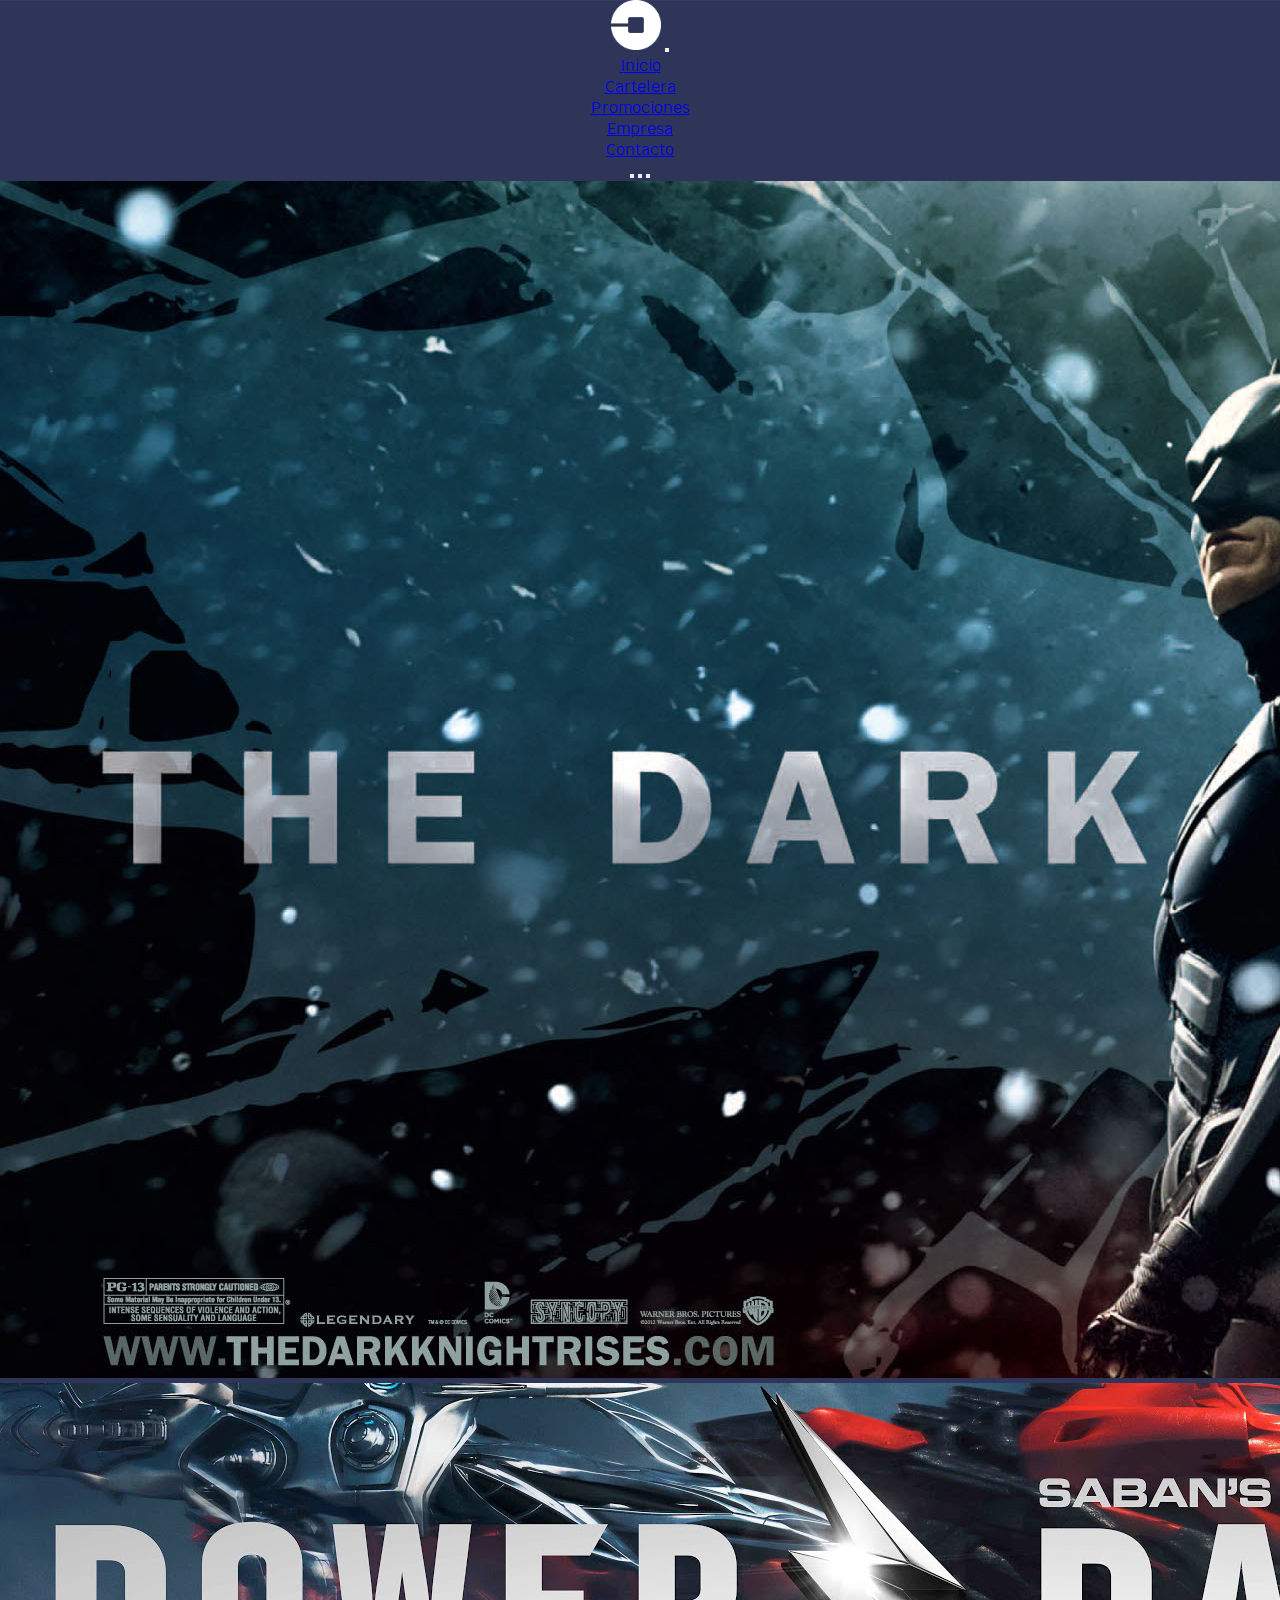
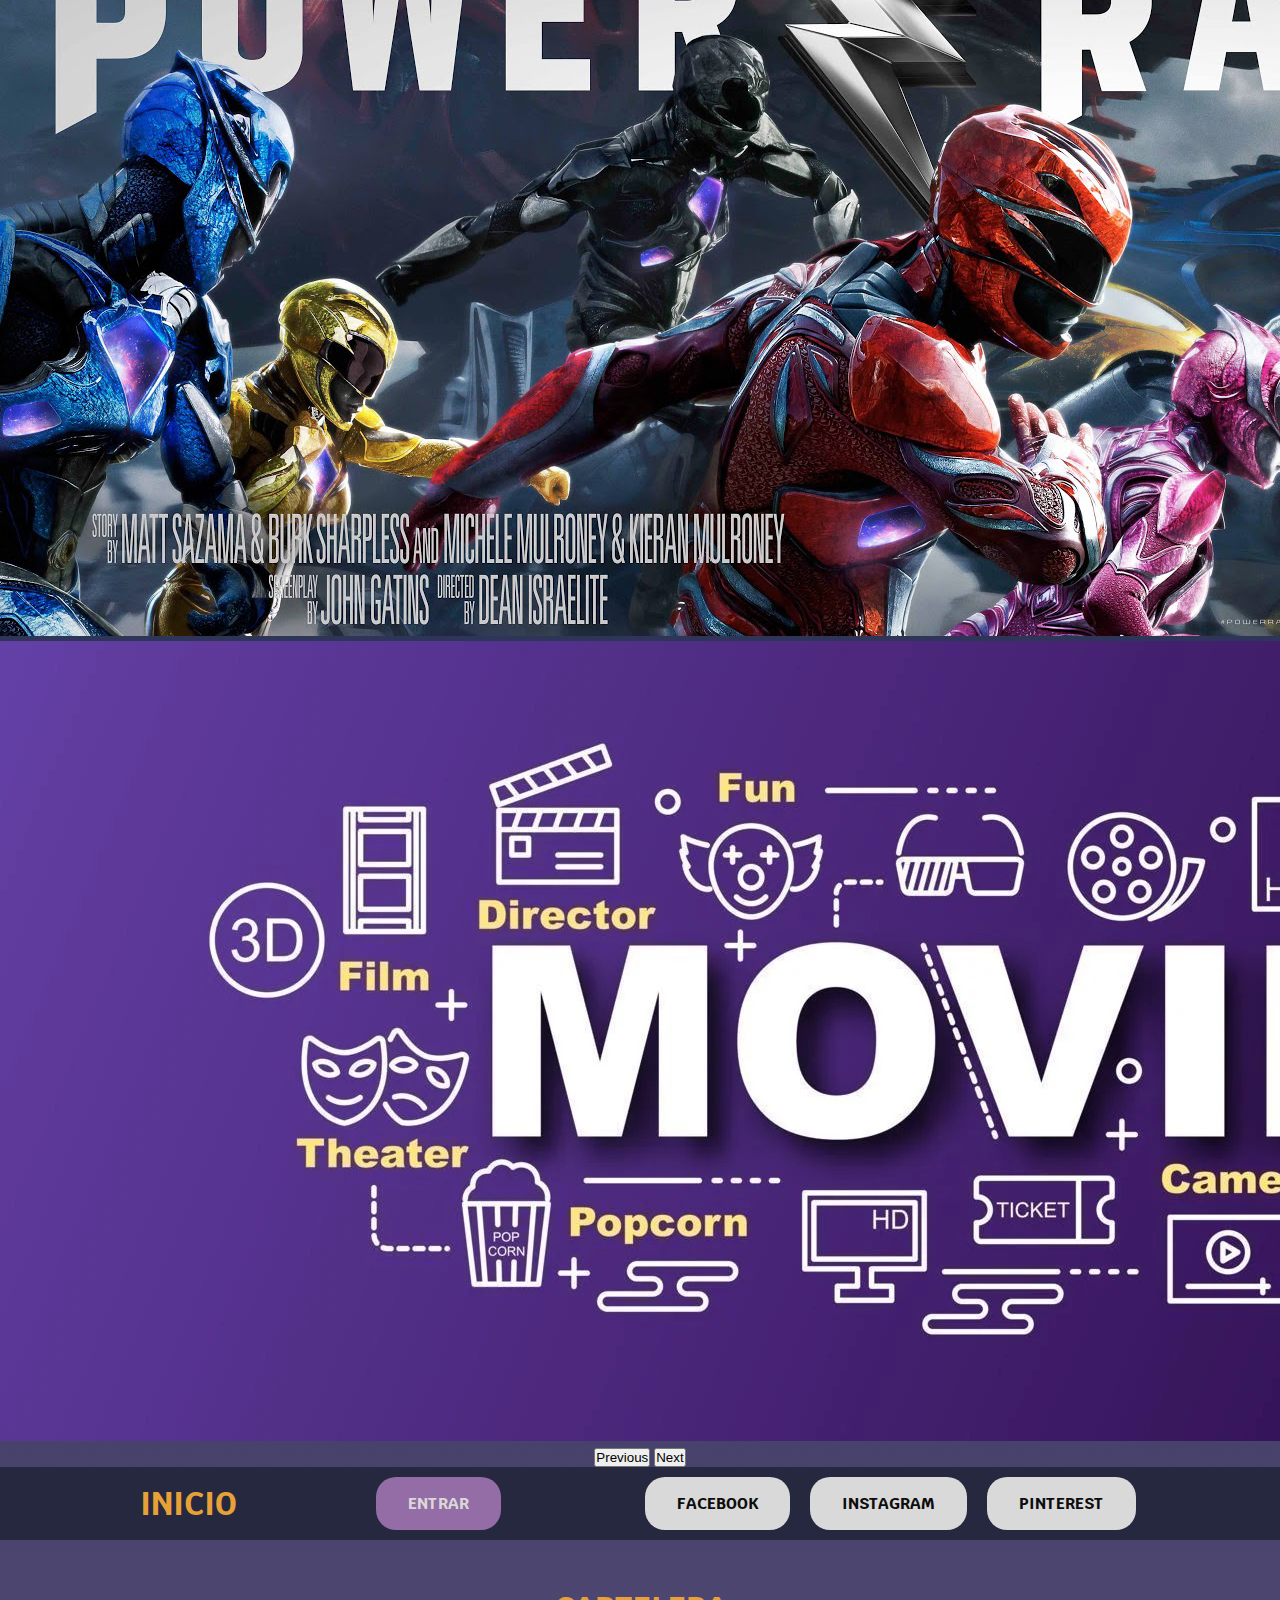
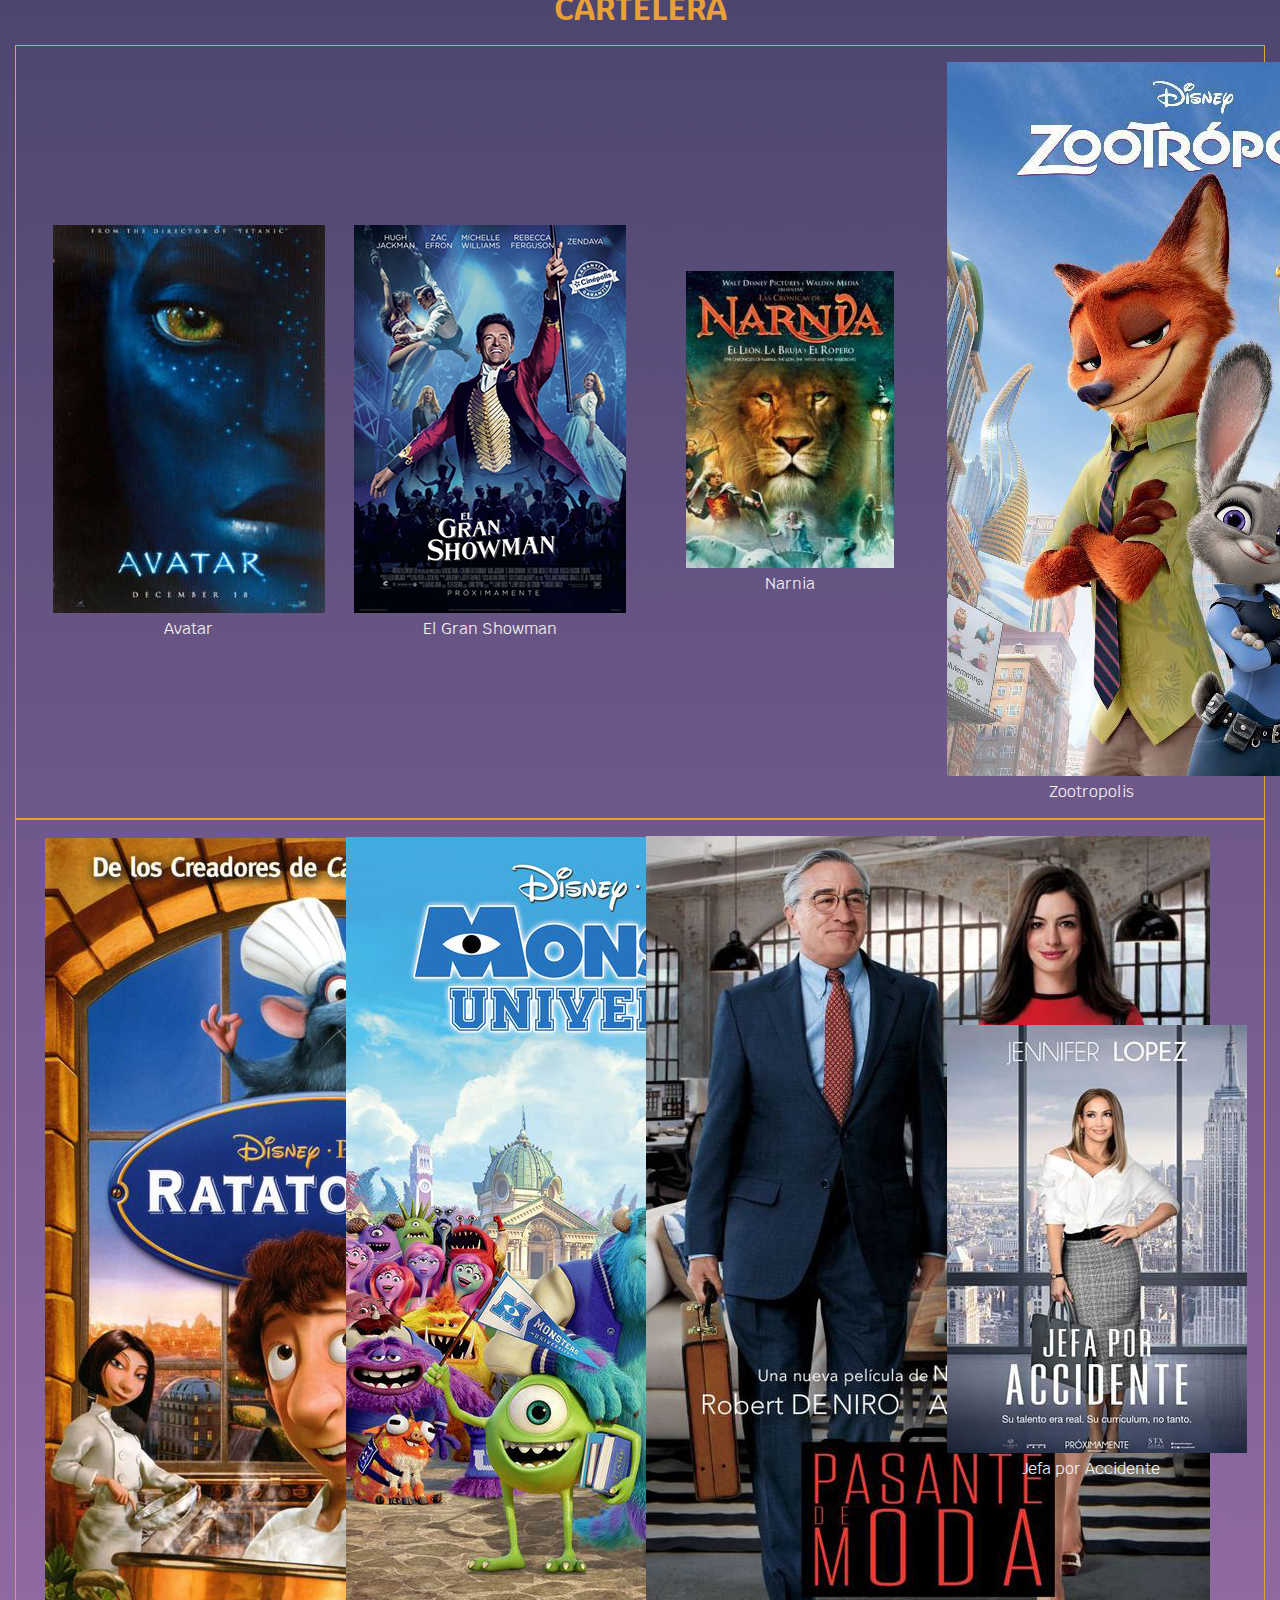
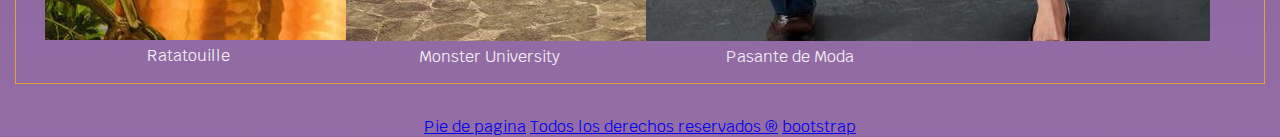
==== cartelera.html @ 307884c7 "Add files via upload" ====
<!DOCTYPE html>
<html lang="en">
  <head>
    <meta charset="UTF-8" />
    <meta http-equiv="X-UA-Compatible" content="IE=edge" />
    <meta name="viewport" content="width=device-width, initial-scale=1.0" />
    <title>Cinema Online - Cartelera</title>
    <meta name="keywords" content="Cinema, Cine, Online, Peliculas, Cartelera">
    <link rel="preconnect" href="https://fonts.gstatic.com" />
    <link
      href="https://fonts.googleapis.com/css2?family=Krub:wght@400;700&display=swap"
      rel="stylesheet"
    />
    <link href="https://cdn.jsdelivr.net/npm/bootstrap@5.0.0/dist/css/bootstrap.min.css" rel="stylesheet" integrity="sha384-wEmeIV1mKuiNpC+IOBjI7aAzPcEZeedi5yW5f2yOq55WWLwNGmvvx4Um1vskeMj0" crossorigin="anonymous">
    <link rel="preload" href="./css/style.css" as="style" />
    <link rel="stylesheet" href="./css/style.css" />
  </head>

  <body>
    <!--Header-->
    <header>
      <!--topBar-->
      <nav class="navbar navbar-expand-lg navbar-dark bg-dark">
        <div class="container">
          <a class="navbar-brand" href="#"><img src="./assets/img/uber.png" alt="Logo" class="logoB"/></a>
          <button class="navbar-toggler" type="button" data-bs-toggle="collapse" data-bs-target="#navbarNavDropdown" aria-controls="navbarNavDropdown" aria-expanded="false" aria-label="Toggle navigation">
            <span class="navbar-toggler-icon"></span>
          </button>
          <div class="collapse navbar-collapse" id="navbarNavDropdown">
            <ul class="navbar-nav">
              <li class="nav-item">
                <a class="nav-link" href="index.html">Inicio</a>
              </li>
              <li class="nav-item">
                <a class="nav-link active" aria-current="page" href="cartelera.html">Cartelera</a>
              </li>
              <li class="nav-item">
                <a class="nav-link" href="promociones.html">Promociones</a>
              </li>
              <li class="nav-item">
                <a class="nav-link" href="empresa.html">Empresa</a>
              </li>
              <li class="nav-item">
                <a class="nav-link" href="contacto.html">Contacto</a>
              </li>
            </ul>
          </div>
        </div>
      </nav>
      
      <!--Hero-->

      <div id="carouselExampleIndicators" class="carousel slide" data-bs-ride="carousel">
        <div class="carousel-indicators">
          <button type="button" data-bs-target="#carouselExampleIndicators" data-bs-slide-to="0" class="active" aria-current="true" aria-label="Slide 1"></button>
          <button type="button" data-bs-target="#carouselExampleIndicators" data-bs-slide-to="1" aria-label="Slide 2"></button>
          <button type="button" data-bs-target="#carouselExampleIndicators" data-bs-slide-to="2" aria-label="Slide 3"></button>
        </div>
        <div class="carousel-inner">
          <div class="carousel-item active">
            <img src="/assets/img/afiches/6827.jpg" class="d-block w-100" alt="...">
          </div>
          <div class="carousel-item">
            <img src="/assets/img/afiches/Power_Rangers_2017_Official_Banner_JPosters.jpg" class="d-block w-100" alt="...">
          </div>
          <div class="carousel-item">
            <img src="/assets/img/afiches/movie-trendy-banner-vector.webp" class="d-block w-100" alt="...">
          </div>
        </div>
        <button class="carousel-control-prev" type="button" data-bs-target="#carouselExampleIndicators" data-bs-slide="prev">
          <span class="carousel-control-prev-icon" aria-hidden="true"></span>
          <span class="visually-hidden">Previous</span>
        </button>
        <button class="carousel-control-next" type="button" data-bs-target="#carouselExampleIndicators" data-bs-slide="next">
          <span class="carousel-control-next-icon" aria-hidden="true"></span>
          <span class="visually-hidden">Next</span>
        </button>
      </div>

      <div class="contenedor hero">
        <h1 class="title">Inicio</h1>
        <div class="entrar">
          <a class="boton" href="">Entrar</a>
        </div>
        <div class="redes">
          <a class="boton" href="">Facebook</a>
          <a class="boton" href="">Instagram</a>
          <a class="boton" href="">Pinterest</a>
        </div>
      </div>
    </header>

    <!--Cuerpo-->

    <!--listaDeProductos-->
    <section class="conter">
      <h2 class="title">Cartelera</h2>
      <div class="productos productos--lista">
        <div class="card" style="width: 18rem;">
          <img src="/assets/img/afiches/avatar.jpg" class="card-img-top" alt="...">
          <div class="card-body bg-dark">
            <p class="card-text">Avatar</p>
          </div>
        </div>
        <div class="card" style="width: 18rem;">
          <img src="/assets/img/afiches/elGranShowman.jpg" class="card-img-top" alt="...">
          <div class="card-body bg-dark">
            <p class="card-text">El Gran Showman</p>
          </div>
        </div>
        <div class="card" style="width: 18rem;">
          <img src="/assets/img/afiches/narnia.jpg" class="card-img-top" alt="...">
          <div class="card-body bg-dark">
            <p class="card-text">Narnia</p>
          </div>
        </div>
        <div class="card" style="width: 18rem;">
          <img src="/assets/img/afiches/zootroolis.jpg" class="card-img-top" alt="...">
          <div class="card-body bg-dark">
            <p class="card-text">Zootropolis</p>
          </div>
        </div>
      </div>
      <div class="productos productos--lista">
        <div class="card" style="width: 18rem;">
          <img src="/assets/img/afiches/ratatouille.jpg" class="card-img-top" alt="...">
          <div class="card-body bg-dark">
            <p class="card-text">Ratatouille</p>
          </div>
        </div>
        <div class="card" style="width: 18rem;">
          <img src="/assets/img/afiches/monster.jpg" class="card-img-top" alt="...">
          <div class="card-body bg-dark">
            <p class="card-text">Monster University</p>
          </div>
        </div>
        <div class="card" style="width: 18rem;">
          <img src="/assets/img/afiches/pasante.jpg" class="card-img-top" alt="...">
          <div class="card-body bg-dark">
            <p class="card-text">Pasante de Moda</p>
          </div>
        </div>
        <div class="card" style="width: 18rem;">
          <img src="/assets/img/afiches/jefa.jpg" class="card-img-top" alt="...">
          <div class="card-body bg-dark">
            <p class="card-text">Jefa por Accidente</p>
          </div>
        </div>
      </div>
    </section>

    <!--Pie de pagina-->
    <footer>
      <nav class="navbar navbar-expand-lg navbar-dark bg-dark">
        <div class="container-md">
          <a class="navbar-brand" href="#">Pie de pagina</a>
          <a class="navbar-brand" href="#">Todos los derechos reservados ®</a>
          <a class="navbar-brand" href="#">bootstrap</a>
        </div>
      </nav>
    </footer>

    

    <!--shilf + alt + f-->
    <script src="https://cdn.jsdelivr.net/npm/bootstrap@5.0.0/dist/js/bootstrap.bundle.min.js" integrity="sha384-p34f1UUtsS3wqzfto5wAAmdvj+osOnFyQFpp4Ua3gs/ZVWx6oOypYoCJhGGScy+8" crossorigin="anonymous"></script>
  </body>
</html>
---- css/style.css ----
*{padding:0;margin:0}body{background-image:-webkit-gradient(linear, left bottom, left top, from(#956DA6), color-stop(50%, #2E3559));background-image:linear-gradient(to top, #956DA6 0%, #2E3559 50%);font-family:"Krub", sans-serif;font-style:inherit;text-align:center}.empresa{background:#fff}.formulario{background:#fff;height:100vh;padding-top:4rem}.boton{display:-webkit-box;display:-ms-flexbox;display:flex;-webkit-box-orient:vertical;-webkit-box-direction:normal;-ms-flex-direction:column;flex-direction:column;color:#F2F2F2;text-decoration:none;text-transform:uppercase;font-size:1rem;font-weight:700;background-color:#3D9DF2;padding:1rem 2rem}.entrar a{background-color:#956DA6;color:#D9D9D9}.entrar a:hover{background-color:#a2acdf;color:#0D0D0D}.redes a{background-color:#D9D9D9;color:#0D0D0D}.redes a:hover{background-color:#956DA6;color:#D9D9D9}.title{color:#e7a137;padding:1rem;font-size:32px;font-weight:700;text-transform:uppercase}.parrafo{color:#0D0D0D}.logoB{width:50px}#hero{width:100vw}.hero{background-color:#262840}.conter{display:-webkit-box;display:-ms-flexbox;display:flex;-webkit-box-orient:vertical;-webkit-box-direction:normal;-ms-flex-direction:column;flex-direction:column;-webkit-box-align:center;-ms-flex-align:center;align-items:center;-webkit-box-pack:center;-ms-flex-pack:center;justify-content:center;padding:2rem}.video{width:100vw;height:30vh}.productos{display:-webkit-box;display:-ms-flexbox;display:flex;-webkit-box-orient:vertical;-webkit-box-direction:normal;-ms-flex-direction:column;flex-direction:column;-webkit-box-align:center;-ms-flex-align:center;align-items:center;-webkit-box-pack:space-evenly;-ms-flex-pack:space-evenly;justify-content:space-evenly;width:100%;border:1px solid #e7a137;padding:1rem}.productos--lista{color:#F2F2F2;list-style:none}.producto{display:block;padding:2rem;margin:.5rem;border:1px;border-color:black;border:1px solid #e7a137;background-color:#2E3559}.terminos{padding:3rem 0}@media (min-width: 480px){.video{width:80vw;height:50vh}.productos{display:-webkit-box;display:-ms-flexbox;display:flex;-webkit-box-orient:horizontal;-webkit-box-direction:normal;-ms-flex-direction:row;flex-direction:row}.redes{display:-webkit-box;display:-ms-flexbox;display:flex;-webkit-box-pack:center;-ms-flex-pack:center;justify-content:center;-webkit-box-align:center;-ms-flex-align:center;align-items:center;margin:10px}.redes a{margin:0 10px}}@media (min-width: 1200px){.boton{border-radius:20px}.redes a{margin:0 10px}.hero{display:-webkit-box;display:-ms-flexbox;display:flex;-webkit-box-pack:space-evenly;-ms-flex-pack:space-evenly;justify-content:space-evenly;-webkit-box-align:center;-ms-flex-align:center;align-items:center}.redes{display:-webkit-box;display:-ms-flexbox;display:flex;-webkit-box-pack:center;-ms-flex-pack:center;justify-content:center;-webkit-box-align:center;-ms-flex-align:center;align-items:center}.video{width:50vw;height:50vh}.productos{display:-webkit-box;display:-ms-flexbox;display:flex;-webkit-box-orient:horizontal;-webkit-box-direction:normal;-ms-flex-direction:row;flex-direction:row;-webkit-box-align:center;-ms-flex-align:center;align-items:center;-webkit-box-pack:space-evenly;-ms-flex-pack:space-evenly;justify-content:space-evenly;width:100%;border:1px solid #e7a137;padding:1rem}.producto{display:block;padding:2rem;border:1px;border-color:black;border:1px solid #e7a137;background-color:#2E3559}}
/*# sourceMappingURL=style.css.map */
---- css/style.css ----
*{padding:0;margin:0}body{background-image:-webkit-gradient(linear, left bottom, left top, from(#956DA6), color-stop(50%, #2E3559));background-image:linear-gradient(to top, #956DA6 0%, #2E3559 50%);font-family:"Krub", sans-serif;font-style:inherit;text-align:center}.empresa{background:#fff}.formulario{background:#fff;height:100vh;padding-top:4rem}.boton{display:-webkit-box;display:-ms-flexbox;display:flex;-webkit-box-orient:vertical;-webkit-box-direction:normal;-ms-flex-direction:column;flex-direction:column;color:#F2F2F2;text-decoration:none;text-transform:uppercase;font-size:1rem;font-weight:700;background-color:#3D9DF2;padding:1rem 2rem}.entrar a{background-color:#956DA6;color:#D9D9D9}.entrar a:hover{background-color:#a2acdf;color:#0D0D0D}.redes a{background-color:#D9D9D9;color:#0D0D0D}.redes a:hover{background-color:#956DA6;color:#D9D9D9}.title{color:#e7a137;padding:1rem;font-size:32px;font-weight:700;text-transform:uppercase}.parrafo{color:#0D0D0D}.logoB{width:50px}#hero{width:100vw}.hero{background-color:#262840}.conter{display:-webkit-box;display:-ms-flexbox;display:flex;-webkit-box-orient:vertical;-webkit-box-direction:normal;-ms-flex-direction:column;flex-direction:column;-webkit-box-align:center;-ms-flex-align:center;align-items:center;-webkit-box-pack:center;-ms-flex-pack:center;justify-content:center;padding:2rem}.video{width:100vw;height:30vh}.productos{display:-webkit-box;display:-ms-flexbox;display:flex;-webkit-box-orient:vertical;-webkit-box-direction:normal;-ms-flex-direction:column;flex-direction:column;-webkit-box-align:center;-ms-flex-align:center;align-items:center;-webkit-box-pack:space-evenly;-ms-flex-pack:space-evenly;justify-content:space-evenly;width:100%;border:1px solid #e7a137;padding:1rem}.productos--lista{color:#F2F2F2;list-style:none}.producto{display:block;padding:2rem;margin:.5rem;border:1px;border-color:black;border:1px solid #e7a137;background-color:#2E3559}.terminos{padding:3rem 0}@media (min-width: 480px){.video{width:80vw;height:50vh}.productos{display:-webkit-box;display:-ms-flexbox;display:flex;-webkit-box-orient:horizontal;-webkit-box-direction:normal;-ms-flex-direction:row;flex-direction:row}.redes{display:-webkit-box;display:-ms-flexbox;display:flex;-webkit-box-pack:center;-ms-flex-pack:center;justify-content:center;-webkit-box-align:center;-ms-flex-align:center;align-items:center;margin:10px}.redes a{margin:0 10px}}@media (min-width: 1200px){.boton{border-radius:20px}.redes a{margin:0 10px}.hero{display:-webkit-box;display:-ms-flexbox;display:flex;-webkit-box-pack:space-evenly;-ms-flex-pack:space-evenly;justify-content:space-evenly;-webkit-box-align:center;-ms-flex-align:center;align-items:center}.redes{display:-webkit-box;display:-ms-flexbox;display:flex;-webkit-box-pack:center;-ms-flex-pack:center;justify-content:center;-webkit-box-align:center;-ms-flex-align:center;align-items:center}.video{width:50vw;height:50vh}.productos{display:-webkit-box;display:-ms-flexbox;display:flex;-webkit-box-orient:horizontal;-webkit-box-direction:normal;-ms-flex-direction:row;flex-direction:row;-webkit-box-align:center;-ms-flex-align:center;align-items:center;-webkit-box-pack:space-evenly;-ms-flex-pack:space-evenly;justify-content:space-evenly;width:100%;border:1px solid #e7a137;padding:1rem}.producto{display:block;padding:2rem;border:1px;border-color:black;border:1px solid #e7a137;background-color:#2E3559}}
/*# sourceMappingURL=style.css.map */
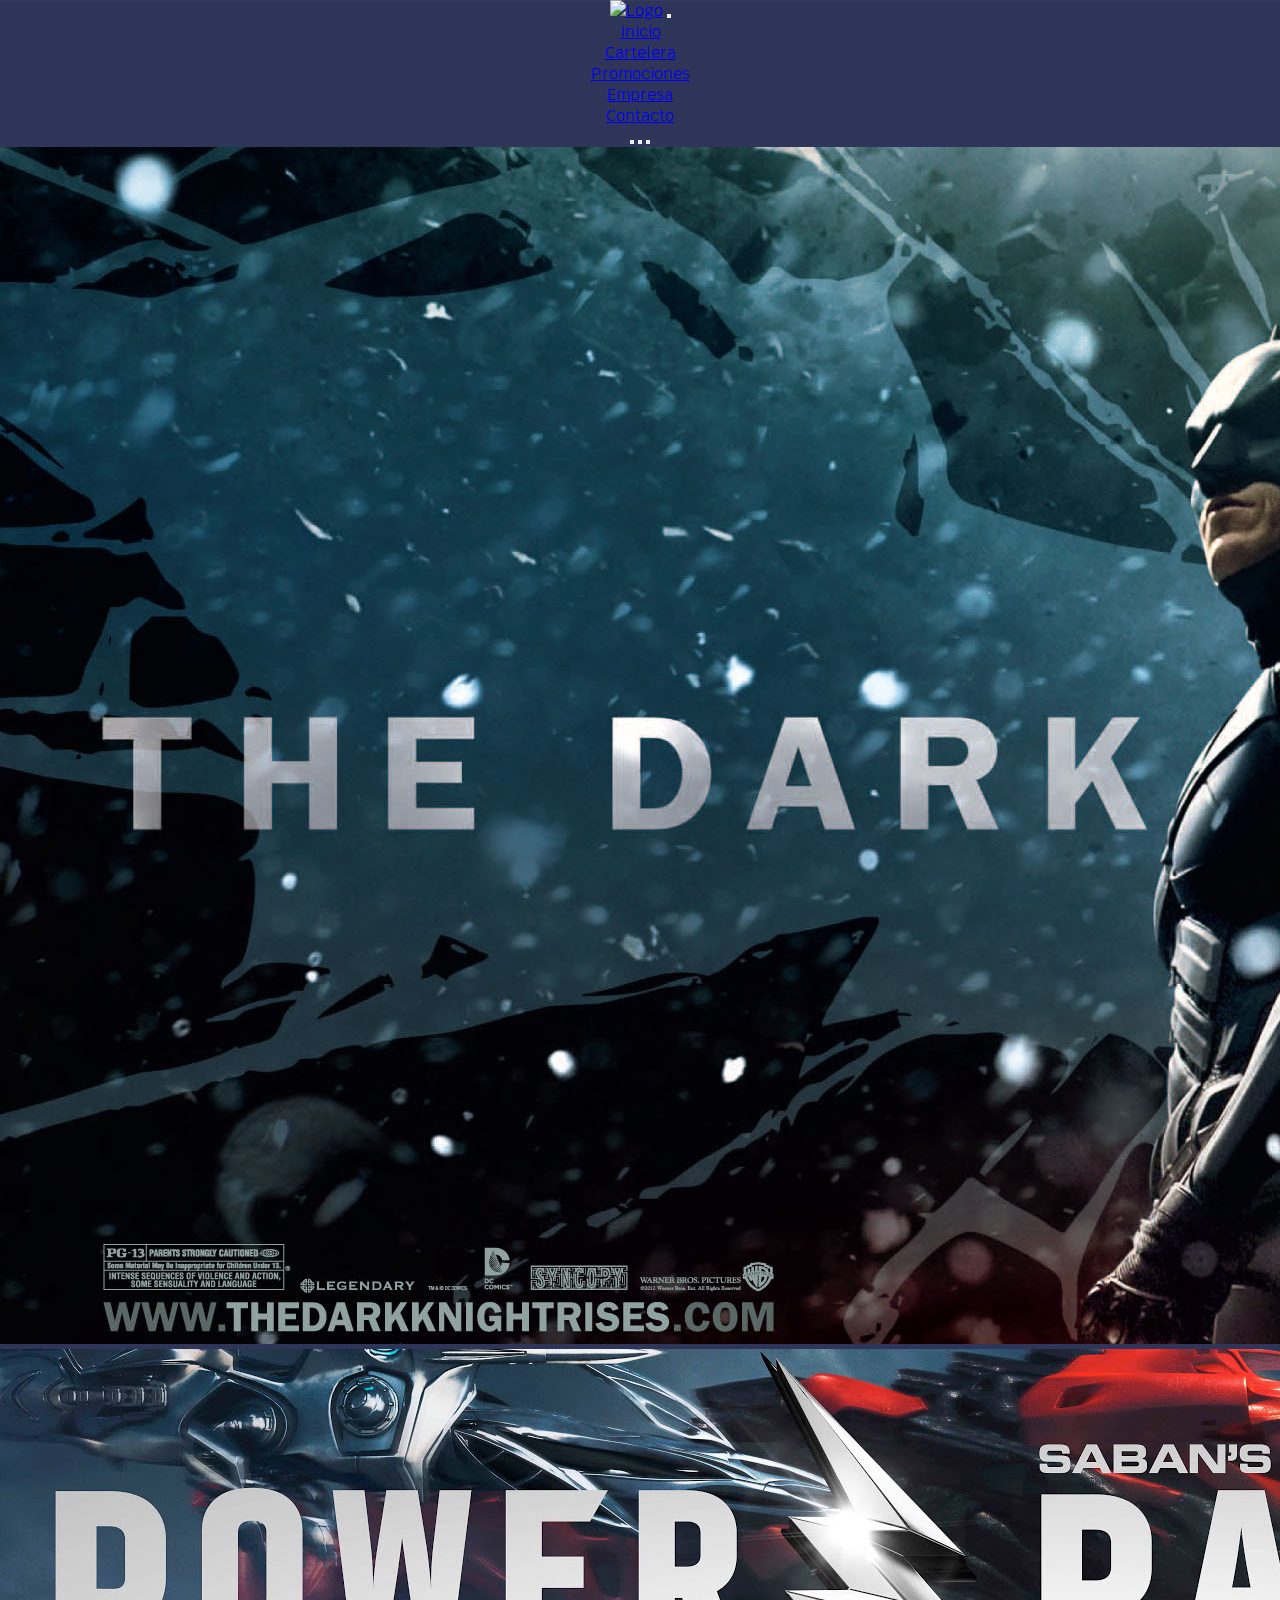
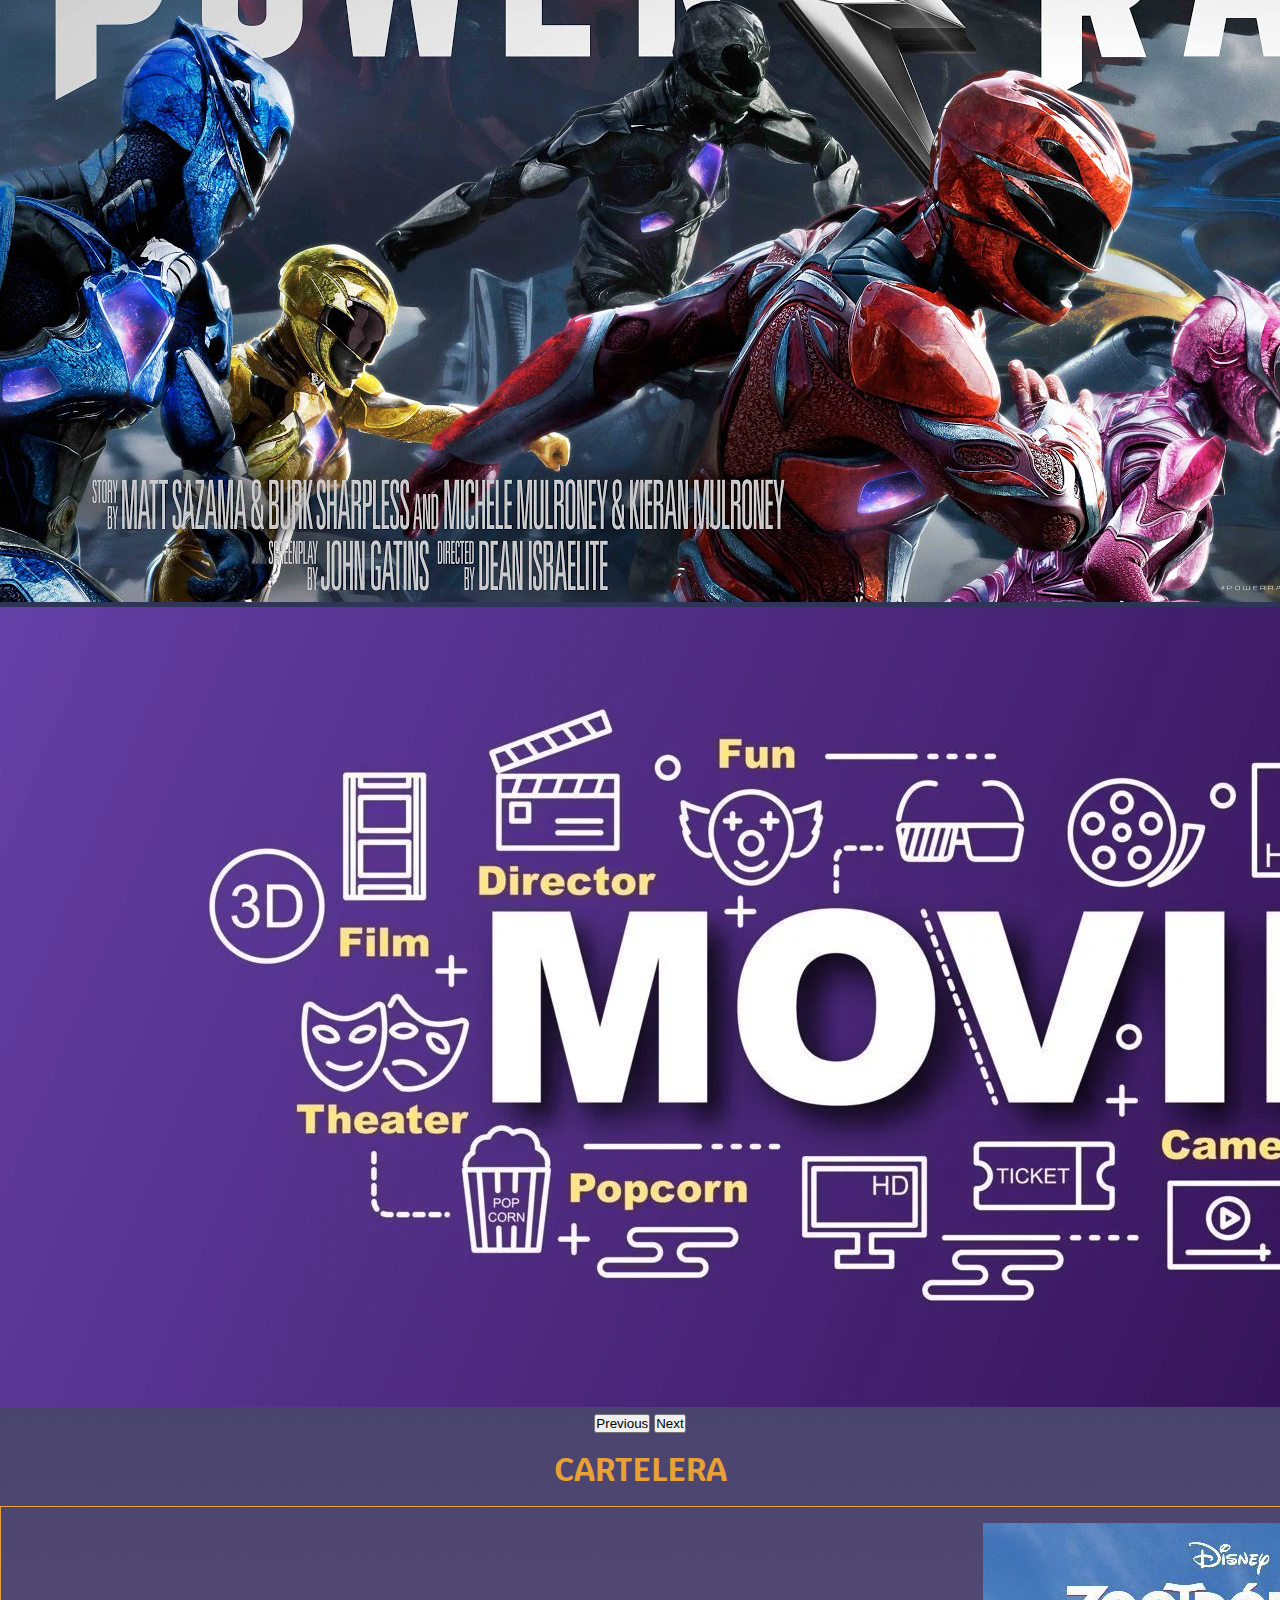
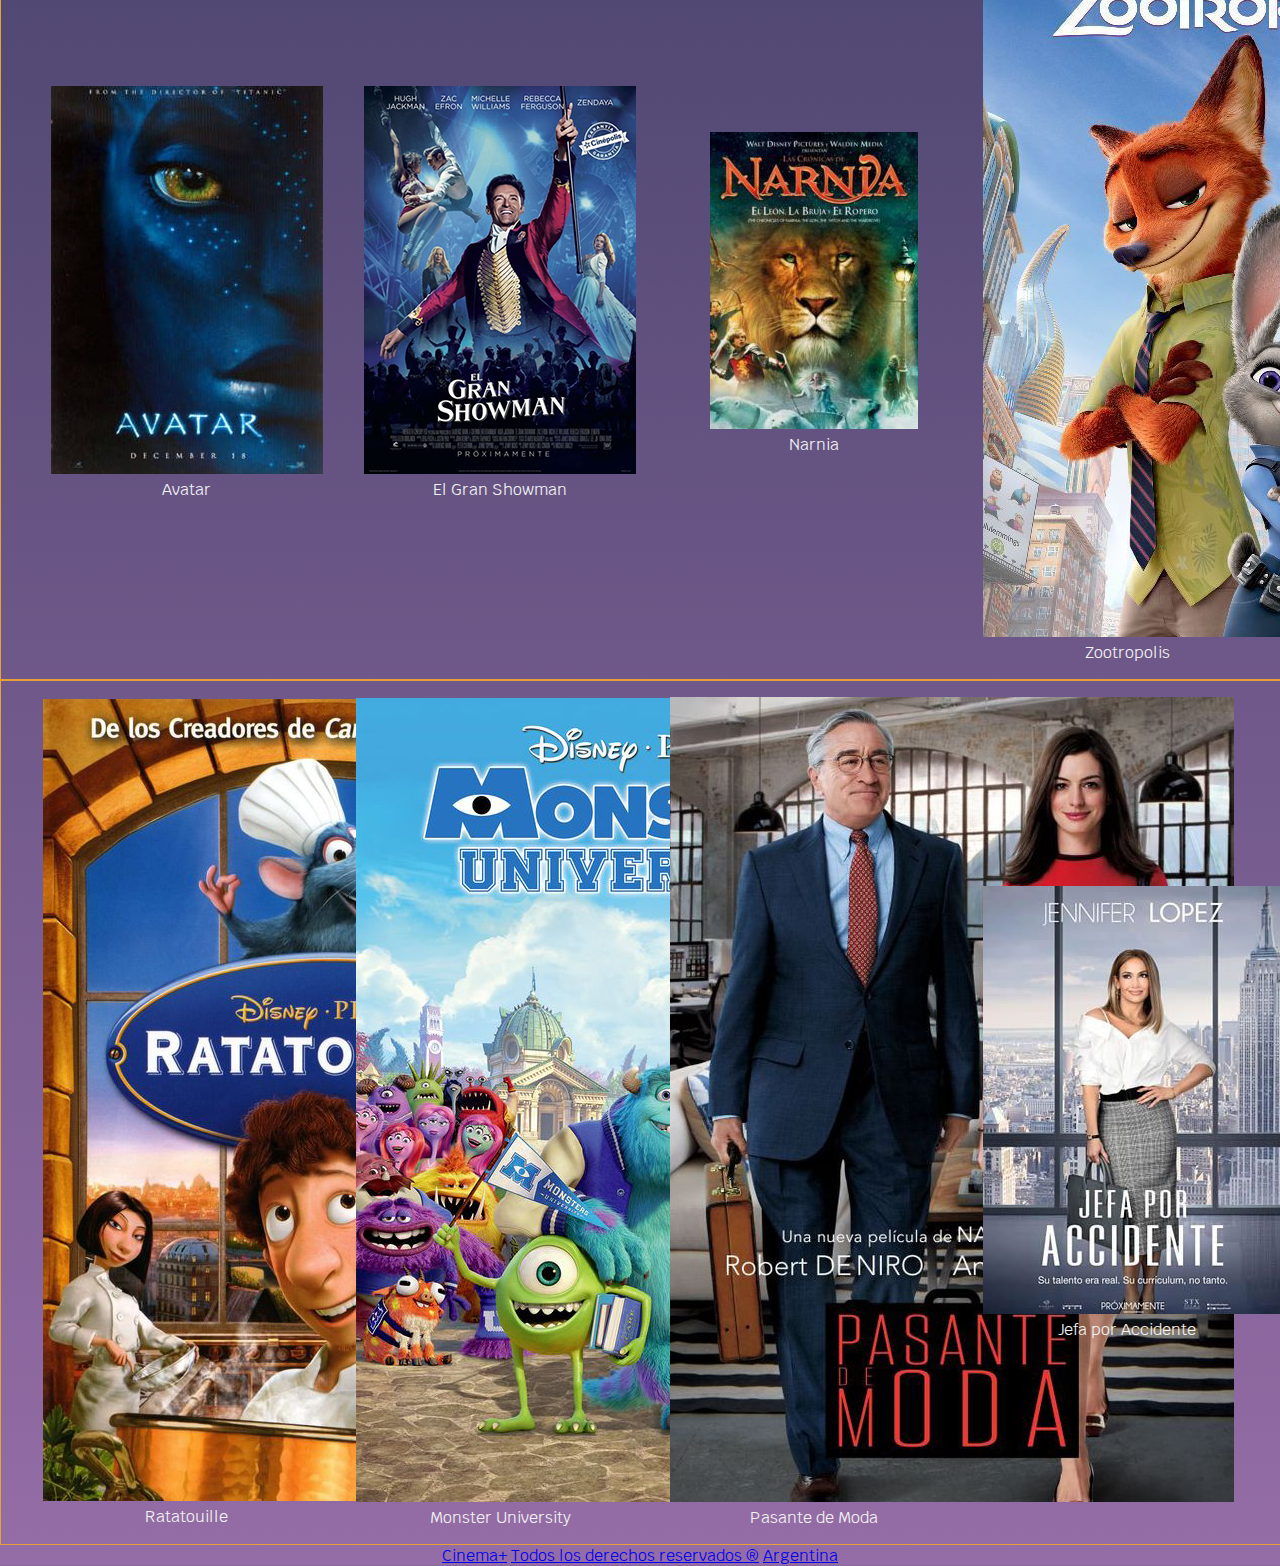
==== commit 00cb8b2f: "Entrega Final" ====
--- a/cartelera.html
+++ b/cartelera.html
@@ -22,7 +22,8 @@
       <!--topBar-->
       <nav class="navbar navbar-expand-lg navbar-dark bg-dark">
         <div class="container">
-          <a class="navbar-brand" href="#"><img src="./assets/img/uber.png" alt="Logo" class="logoB"/></a>
+          <a class="navbar-brand" href="index.html"><img src="assets/img/Cinema+_logo.png" alt="Logo" class="logoB"
+            /></a>
           <button class="navbar-toggler" type="button" data-bs-toggle="collapse" data-bs-target="#navbarNavDropdown" aria-controls="navbarNavDropdown" aria-expanded="false" aria-label="Toggle navigation">
             <span class="navbar-toggler-icon"></span>
           </button>
@@ -58,13 +59,13 @@
         </div>
         <div class="carousel-inner">
           <div class="carousel-item active">
-            <img src="/assets/img/afiches/6827.jpg" class="d-block w-100" alt="...">
+            <img src="assets/img/afiches/6827.jpg" class="d-block w-100" alt="banner1">
           </div>
           <div class="carousel-item">
-            <img src="/assets/img/afiches/Power_Rangers_2017_Official_Banner_JPosters.jpg" class="d-block w-100" alt="...">
+            <img src="assets/img/afiches/Power_Rangers_2017_Official_Banner_JPosters.jpg" class="d-block w-100" alt="banner2">
           </div>
           <div class="carousel-item">
-            <img src="/assets/img/afiches/movie-trendy-banner-vector.webp" class="d-block w-100" alt="...">
+            <img src="assets/img/afiches/movie-trendy-banner-vector.webp" class="d-block w-100" alt="banner3">
           </div>
         </div>
         <button class="carousel-control-prev" type="button" data-bs-target="#carouselExampleIndicators" data-bs-slide="prev">
@@ -76,72 +77,60 @@
           <span class="visually-hidden">Next</span>
         </button>
       </div>
-
-      <div class="contenedor hero">
-        <h1 class="title">Inicio</h1>
-        <div class="entrar">
-          <a class="boton" href="">Entrar</a>
-        </div>
-        <div class="redes">
-          <a class="boton" href="">Facebook</a>
-          <a class="boton" href="">Instagram</a>
-          <a class="boton" href="">Pinterest</a>
-        </div>
-      </div>
     </header>
 
     <!--Cuerpo-->
 
     <!--listaDeProductos-->
-    <section class="conter">
+    <section class="estrenos">
       <h2 class="title">Cartelera</h2>
-      <div class="productos productos--lista">
+      <div class="container productos productos--lista">
         <div class="card" style="width: 18rem;">
-          <img src="/assets/img/afiches/avatar.jpg" class="card-img-top" alt="...">
+          <img src="assets/img/afiches/avatar.jpg" class="card-img-top" alt="avatar">
           <div class="card-body bg-dark">
             <p class="card-text">Avatar</p>
           </div>
         </div>
         <div class="card" style="width: 18rem;">
-          <img src="/assets/img/afiches/elGranShowman.jpg" class="card-img-top" alt="...">
+          <img src="assets/img/afiches/elGranShowman.jpg" class="card-img-top" alt="showman">
           <div class="card-body bg-dark">
             <p class="card-text">El Gran Showman</p>
           </div>
         </div>
         <div class="card" style="width: 18rem;">
-          <img src="/assets/img/afiches/narnia.jpg" class="card-img-top" alt="...">
+          <img src="assets/img/afiches/narnia.jpg" class="card-img-top" alt="narnia">
           <div class="card-body bg-dark">
             <p class="card-text">Narnia</p>
           </div>
         </div>
         <div class="card" style="width: 18rem;">
-          <img src="/assets/img/afiches/zootroolis.jpg" class="card-img-top" alt="...">
+          <img src="assets/img/afiches/zootroolis.jpg" class="card-img-top" alt="zootropolis">
           <div class="card-body bg-dark">
             <p class="card-text">Zootropolis</p>
           </div>
         </div>
       </div>
-      <div class="productos productos--lista">
+      <div class="container productos productos--lista">
         <div class="card" style="width: 18rem;">
-          <img src="/assets/img/afiches/ratatouille.jpg" class="card-img-top" alt="...">
+          <img src="assets/img/afiches/ratatouille.jpg" class="card-img-top" alt="ratatouille">
           <div class="card-body bg-dark">
             <p class="card-text">Ratatouille</p>
           </div>
         </div>
         <div class="card" style="width: 18rem;">
-          <img src="/assets/img/afiches/monster.jpg" class="card-img-top" alt="...">
+          <img src="assets/img/afiches/monster.jpg" class="card-img-top" alt="monster">
           <div class="card-body bg-dark">
             <p class="card-text">Monster University</p>
           </div>
         </div>
         <div class="card" style="width: 18rem;">
-          <img src="/assets/img/afiches/pasante.jpg" class="card-img-top" alt="...">
+          <img src="assets/img/afiches/pasante.jpg" class="card-img-top" alt="pasante">
           <div class="card-body bg-dark">
             <p class="card-text">Pasante de Moda</p>
           </div>
         </div>
         <div class="card" style="width: 18rem;">
-          <img src="/assets/img/afiches/jefa.jpg" class="card-img-top" alt="...">
+          <img src="assets/img/afiches/jefa.jpg" class="card-img-top" alt="jefa">
           <div class="card-body bg-dark">
             <p class="card-text">Jefa por Accidente</p>
           </div>
@@ -153,9 +142,9 @@
     <footer>
       <nav class="navbar navbar-expand-lg navbar-dark bg-dark">
         <div class="container-md">
-          <a class="navbar-brand" href="#">Pie de pagina</a>
-          <a class="navbar-brand" href="#">Todos los derechos reservados ®</a>
-          <a class="navbar-brand" href="#">bootstrap</a>
+          <a class="navbar-brand" href="index.html">Cinema+</a>
+          <a class="navbar-brand" href="empresa.html">Todos los derechos reservados ®</a>
+          <a class="navbar-brand" href="contacto.html">Argentina</a>
         </div>
       </nav>
     </footer>
